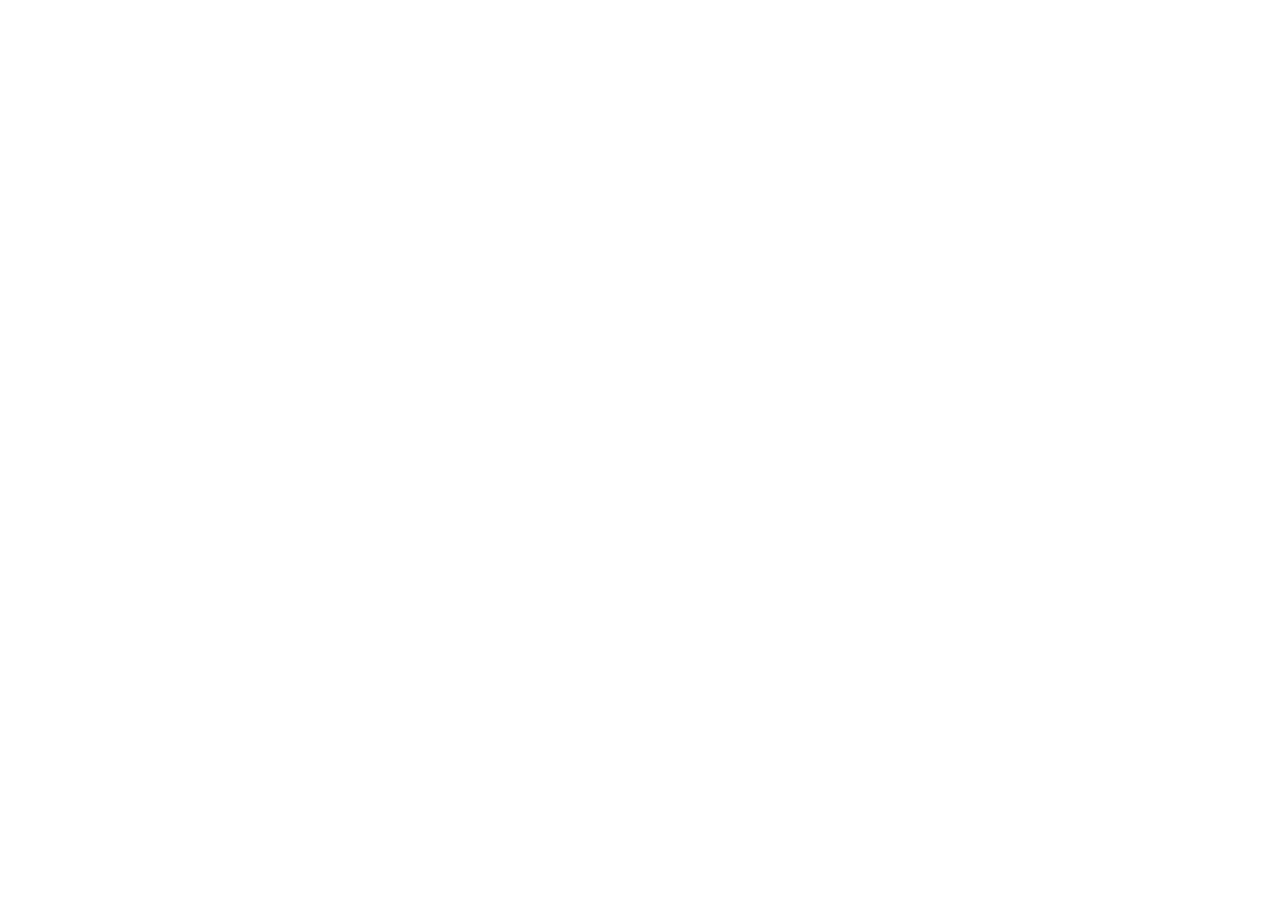
==== index.html @ 55b0b612 "Update favicon link and meta description" ====
<!doctype html>

<html lang="en">

 <head>

  <meta charset="UTF-8" />
<!-- 구글 드라이브 이미지를 아이콘으로 설정 -->
<link rel="icon" type="image/png" href="https://drive.google.com/uc?export=view&id=1oNtLKnVN6yxvO98e0fntJKxAOtuBN4h-" />
  <meta name="viewport" content="width=device-width, initial-scale=1.0" />



  <!-- 1. 브라우저 탭에 표시되는 제목 -->

  <title>한번에누수| 대구/경북 누수피해복구 전문</title>



  <!-- 2. 검색 엔진(네이버, 구글) 검색 결과에 표시되는 설명 (직접 추가 권장) -->

  <meta name="description" content="누수 탐지/피해 복구/보험처리/보상조율까지 한번에 해결해 드립니다.">

</head>

  <body>

    <div id="root"></div>

    <script type="module" src="/src/main.tsx"></script>

  </body>

</html>
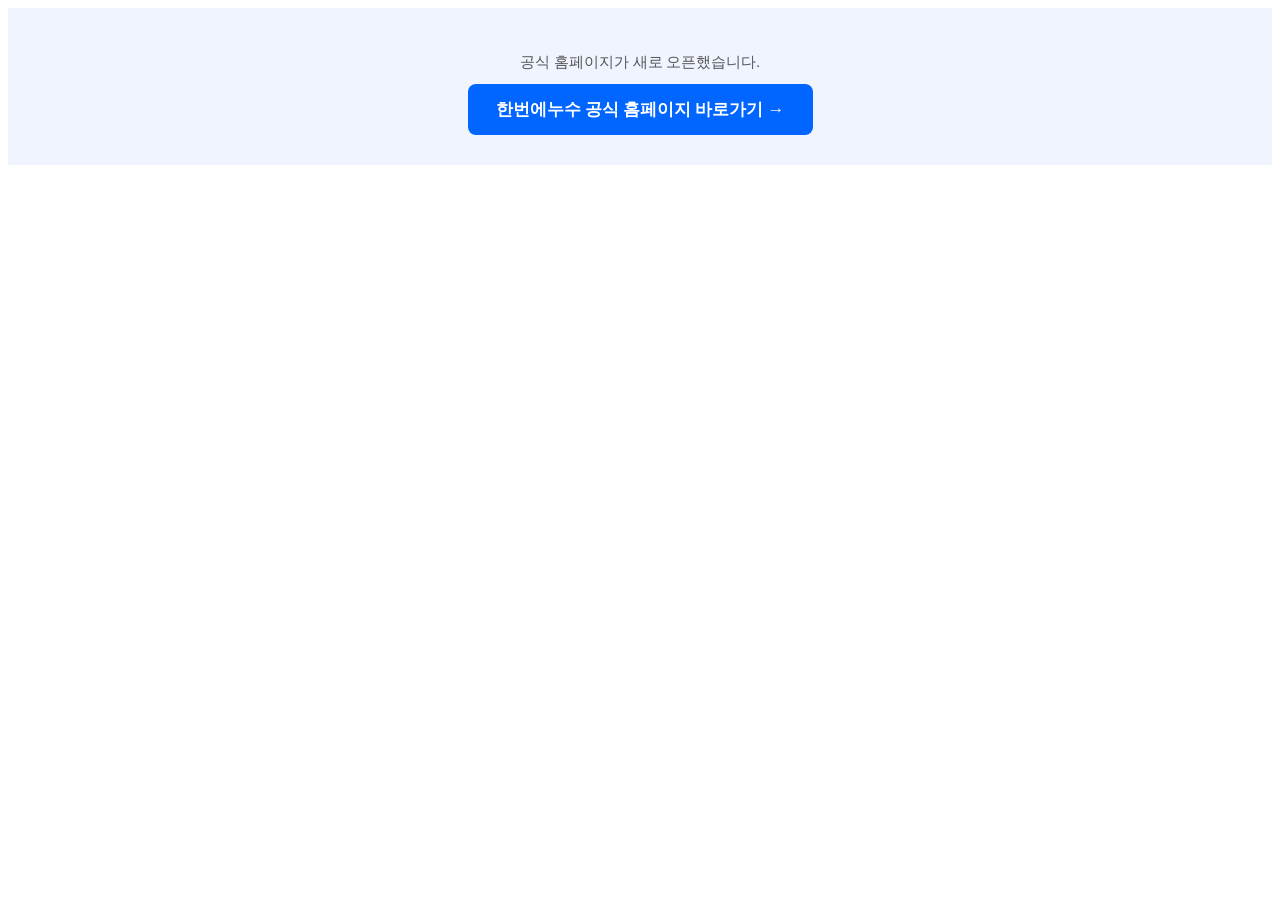
==== commit 46a7c063: "Add promotional section for official website Added a promotional section for the official website." ====
--- a/index.html
+++ b/index.html
@@ -4,10 +4,14 @@
 <html lang="en">
 
  <head>
+<!-- 구글 사이트 소유 확인 태그 -->
+<meta name="google-site-verification" content="google-site-verification=NB7LNIpZ04ha8ve8aGpGKWIJJiJ5viOaiPJcB6xQrXo" />
 
+  <meta name="naver-site-verification" content="2a7472c8a8f3c0737cd3d1638cad506ecdbd36bf" />
   <meta charset="UTF-8" />
 <!-- 구글 드라이브 이미지를 아이콘으로 설정 -->
-<link rel="icon" type="image/png" href="https://drive.google.com/uc?export=view&id=1oNtLKnVN6yxvO98e0fntJKxAOtuBN4h-" />
+<!-- 'public' 폴더에 있는 'favicon.png'를 아이콘으로 쓰겠다는 뜻입니다 -->
+<link rel="icon" type="image/png" href="./favicon.png" />
   <meta name="viewport" content="width=device-width, initial-scale=1.0" />
 
 
@@ -19,9 +23,20 @@
 
 
   <!-- 2. 검색 엔진(네이버, 구글) 검색 결과에 표시되는 설명 (직접 추가 권장) -->
+<!-- 1. 사이트 설명 (가장 중요): 검색 결과에 노출되는 문구입니다. -->
+<meta name="description" content="대구/경북 누수 탐지부터 보험 처리, 인테리어 복구까지 한번에 해결하는 누수 전문 기업 '한번에누수'입니다.">
 
-  <meta name="description" content="누수 탐지/피해 복구/보험처리/보상조율까지 한번에 해결해 드립니다.">
+<!-- 2. 핵심 키워드: 검색 엔진이 참고하는 단어들입니다. -->
+<meta name="keywords" content="대구누수, 대구누수도배, 대구누수전문업체, 대구누수피해복구, 천장누수, 누수보험업체">
 
+<!-- 3. 작성자/소유자 -->
+<meta name="author" content="한번에누수">
+<!-- 카톡/블로그 공유 시 보이는 설정 -->
+<meta property="og:type" content="website">
+<meta property="og:title" content="한번에누수 | 대구/경북 누수피해복구 전문">
+<meta property="og:description" content="누수탐지,수리/피해복구/보상조율/보험처리까지 한번에! 원스톱누수 전문업체가 깔끔하게 해결해 드립니다.">
+<meta property="og:image" content="/favicon.png"> <!-- 아까 만든 아이콘이나 로고 이미지 경로 -->
+<meta property="og:url" content="https://procare119.vercel.app/">
 </head>
 
   <body>
@@ -30,6 +45,20 @@
 
     <script type="module" src="/src/main.tsx"></script>
 
+
+
+   <div style="text-align:center; padding:30px 20px; background:#f0f4ff;">
+  <p style="font-size:15px; color:#555; margin-bottom:12px;">
+    공식 홈페이지가 새로 오픈했습니다.
+  </p>
+  <a href="https://onestopleakcare.com" 
+     style="display:inline-block; background:#0066ff; color:#fff; padding:14px 28px; font-size:17px; font-weight:700; text-decoration:none; border-radius:8px;">
+    한번에누수 공식 홈페이지 바로가기 →
+  </a>
+</div>
+
+
+   
   </body>
 
 </html>
